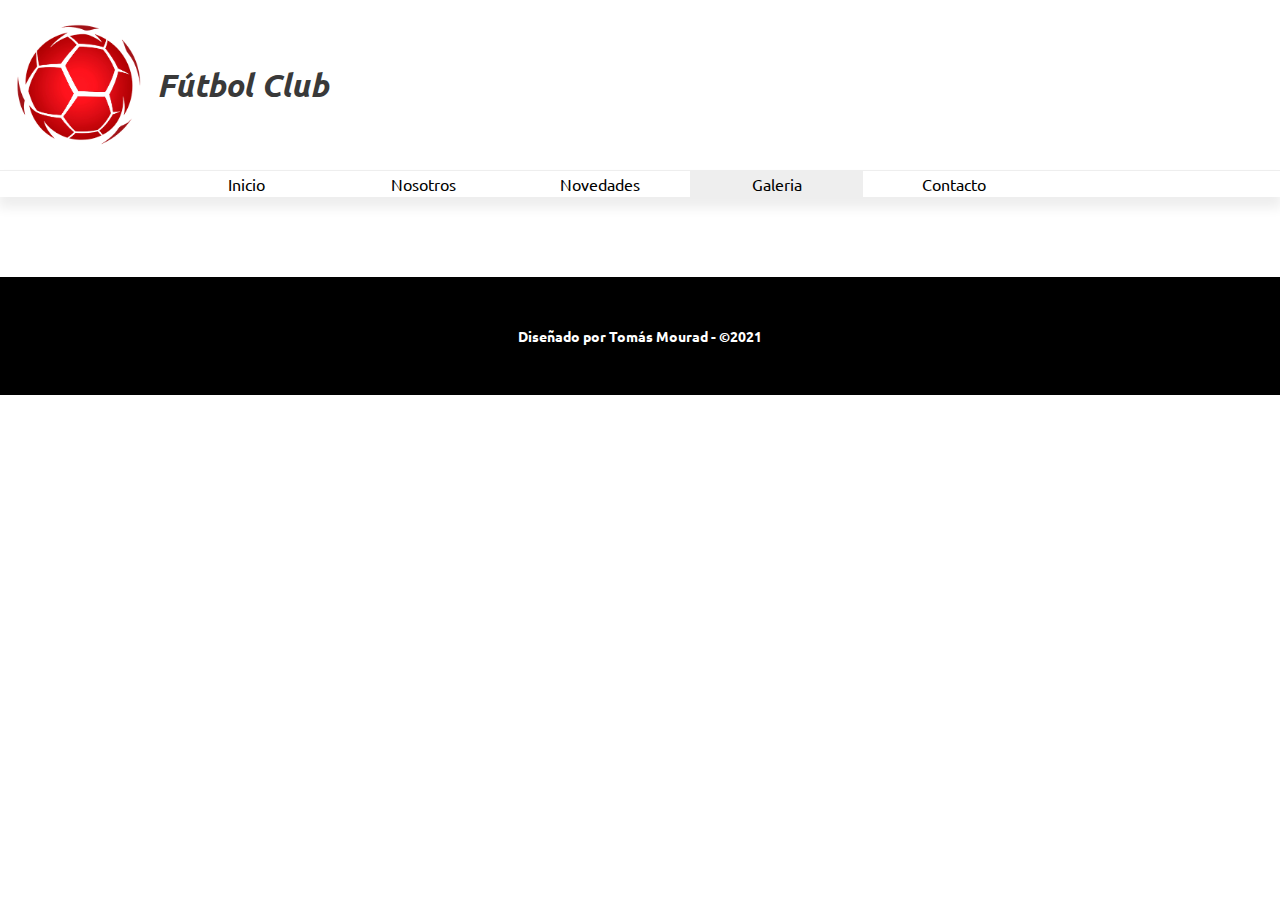
==== galeria.html @ 512a6094 "Armado 2 secciones" ====
<!DOCTYPE html>
<html lang="en">

<head>
    <meta charset="UTF-8">
    <meta http-equiv="X-UA-Compatible" content="IE=edge">
    <meta name="viewport" content="width=device-width, initial-scale=1.0">
    <title>Fútbol Club</title>
    <link href="https://cdn.jsdelivr.net/npm/bootstrap@5.0.1/dist/css/bootstrap.min.css" rel="stylesheet" integrity="sha384-+0n0xVW2eSR5OomGNYDnhzAbDsOXxcvSN1TPprVMTNDbiYZCxYbOOl7+AMvyTG2x" crossorigin="anonymous">
    <link rel="preconnect" href="https://fonts.gstatic.com">
    <link href="https://fonts.googleapis.com/css2?family=Ubuntu:wght@300;400;700&display=swap" rel="stylesheet">
    <link rel="stylesheet" href="css/normalize.css">
    <link rel="stylesheet" href="css/estilos.css">
</head>

<body>

    <!-- Header -->
    <header>

        <img src="img/logo.png" width="125" alt="logo">
        <h1>Fútbol Club</h1>

    </header>

    <!-- Nav -->
    <nav>
        <div class="holder">
            <ul>
                <li><a href="index.html">Inicio</a></li>
                <li><a href="nosotros.html">Nosotros</a></li>
                <li><a href="novedades.html">Novedades</a></li>
                <li><a class="activo" href="galeria.html">Galeria</a></li>
                <li><a href="contacto.html">Contacto</a></li>
            </ul>
        </div>
    </nav>

    <!-- Main -->
    <main class="holder2">
    </main>

    <!-- Footer -->
    <footer>
        <h6 class="texto-footer">
            Diseñado por Tomás Mourad - &copy;2021
        </h6>
    </footer>

    <script src="https://cdn.jsdelivr.net/npm/bootstrap@5.0.1/dist/js/bootstrap.bundle.min.js" integrity="sha384-gtEjrD/SeCtmISkJkNUaaKMoLD0//ElJ19smozuHV6z3Iehds+3Ulb9Bn9Plx0x4" crossorigin="anonymous"></script>
</body>

</html>
---- css/estilos.css ----
body{
    font-family: 'Ubuntu', sans-serif;
    font-size: 16px;
    line-height: 20px;
}

header{
    display: flex;
    align-items: center;
    padding: 1.5em 1em;
    border-bottom: 1px solid #eee;
}

header h1{
    display: inline-block;
    margin-left: 0.5em;
    font-style: italic;
    color: #393939;
}

nav{
    margin-bottom: 1em;
    box-shadow: 0px 9px 12px 2px #eee;
}

nav ul{
    list-style: none;
    margin: 0;
    padding: 0;
}

nav ul li{
    display: inline-block;
    width: 18%;
}

nav ul li a{
    color: black;
    text-decoration: none;
    text-align: center;
    display: block;
    padding: 0.2em 0.4em;
}

nav ul li a:hover{
    background-color: #eee;
}

.holder{
    max-width: 960px;
    margin: 0 auto;
}

.holder2{
    max-width: 1280px;
    margin: 0 auto;
}

.activo{
    background: #eee;
}

footer{
    background: black;
    color: white;
    clear: both;
    display: flex;
    padding: 1em 0;
    align-items: center;
    justify-content: center;
    margin-top: 5em;
}

.texto-footer{
    padding: 0;
}

.texto-footer{
    font-size: 14px;
}

.home{
    display: flex;
    align-items: center;
    margin: 3em 0;
    overflow: hidden;
}

.homeimg{
    width: 40%;
    float: left;
    border-radius: 10px;
    border: 3px solid #eee;
}

.bienvenidos{
    width: 60%;
    float: right;
    padding: 1em;
}

.bienvenidos h2{
    font-size: 2em;
    font-weight: 700;
    margin-bottom: 15px;
}

.bienvenidos p{
    text-align: justify;
}

.homeimg, .bienvenidos{
    box-sizing: border-box;
}

.home-sep{
    background-image:linear-gradient(to right, hsla(0, 0%, 0%, 0.5), hsla(120, 82%, 33%, 0.5)), url(../img/index/home-sep.jpg);
    height: 200px;
    display: flex;
    align-items: center;
    justify-content: center;
    margin: 7em 0;
    box-shadow: 0 0 1em black;
    overflow: hidden;
    background-attachment: fixed;
    background-repeat:no-repeat;
    background-size: cover;
    background-position: center;
}

.home-sep h3{
    color: #fff;
    font-size: 40px;
    font-weight: 600;
    text-shadow: 0 0 1em #fff;
}

.noticias-r{
    display: flex;
    align-items: center;
    justify-content: center;
    font-weight: 600;
}

.noti-r .col{
    transition: all 0.3s ease-in-out;
}

.noti-r .col:hover{
    transform: scale(1.1);
}

/* Seccion Nosotros */

main h2{
    font-size: 2em;
    font-weight: 700;
    margin: 1em 0 0.5em;
}

.parrafos .parrafo1,
.parrafos .parrafo2{
    box-sizing: border-box;
    display:block;
    overflow: hidden;
    margin-bottom: 3em;
    align-items: center;
}

.parrafos .parrafo1 p{
    width: 75%;
    float: left;
    padding: 3em 1.5em 0 0;
    text-align: justify;
}

.parrafos .parrafo1 img{
    width: 25%;
    float: right;
    border-radius: 5px;
    border: 5px solid #eee;
}

.parrafos .parrafo2 p{
    width: 75%;
    float: right;
    padding: 3em 0 0 1.5em;
    text-align: justify;
}

.parrafos .parrafo2 img{
    width: 25%;
    float: left;
    border-radius: 5px;
    border: 5px solid #eee;
}

.parrafos .parrafo3{
    text-align: justify;
}
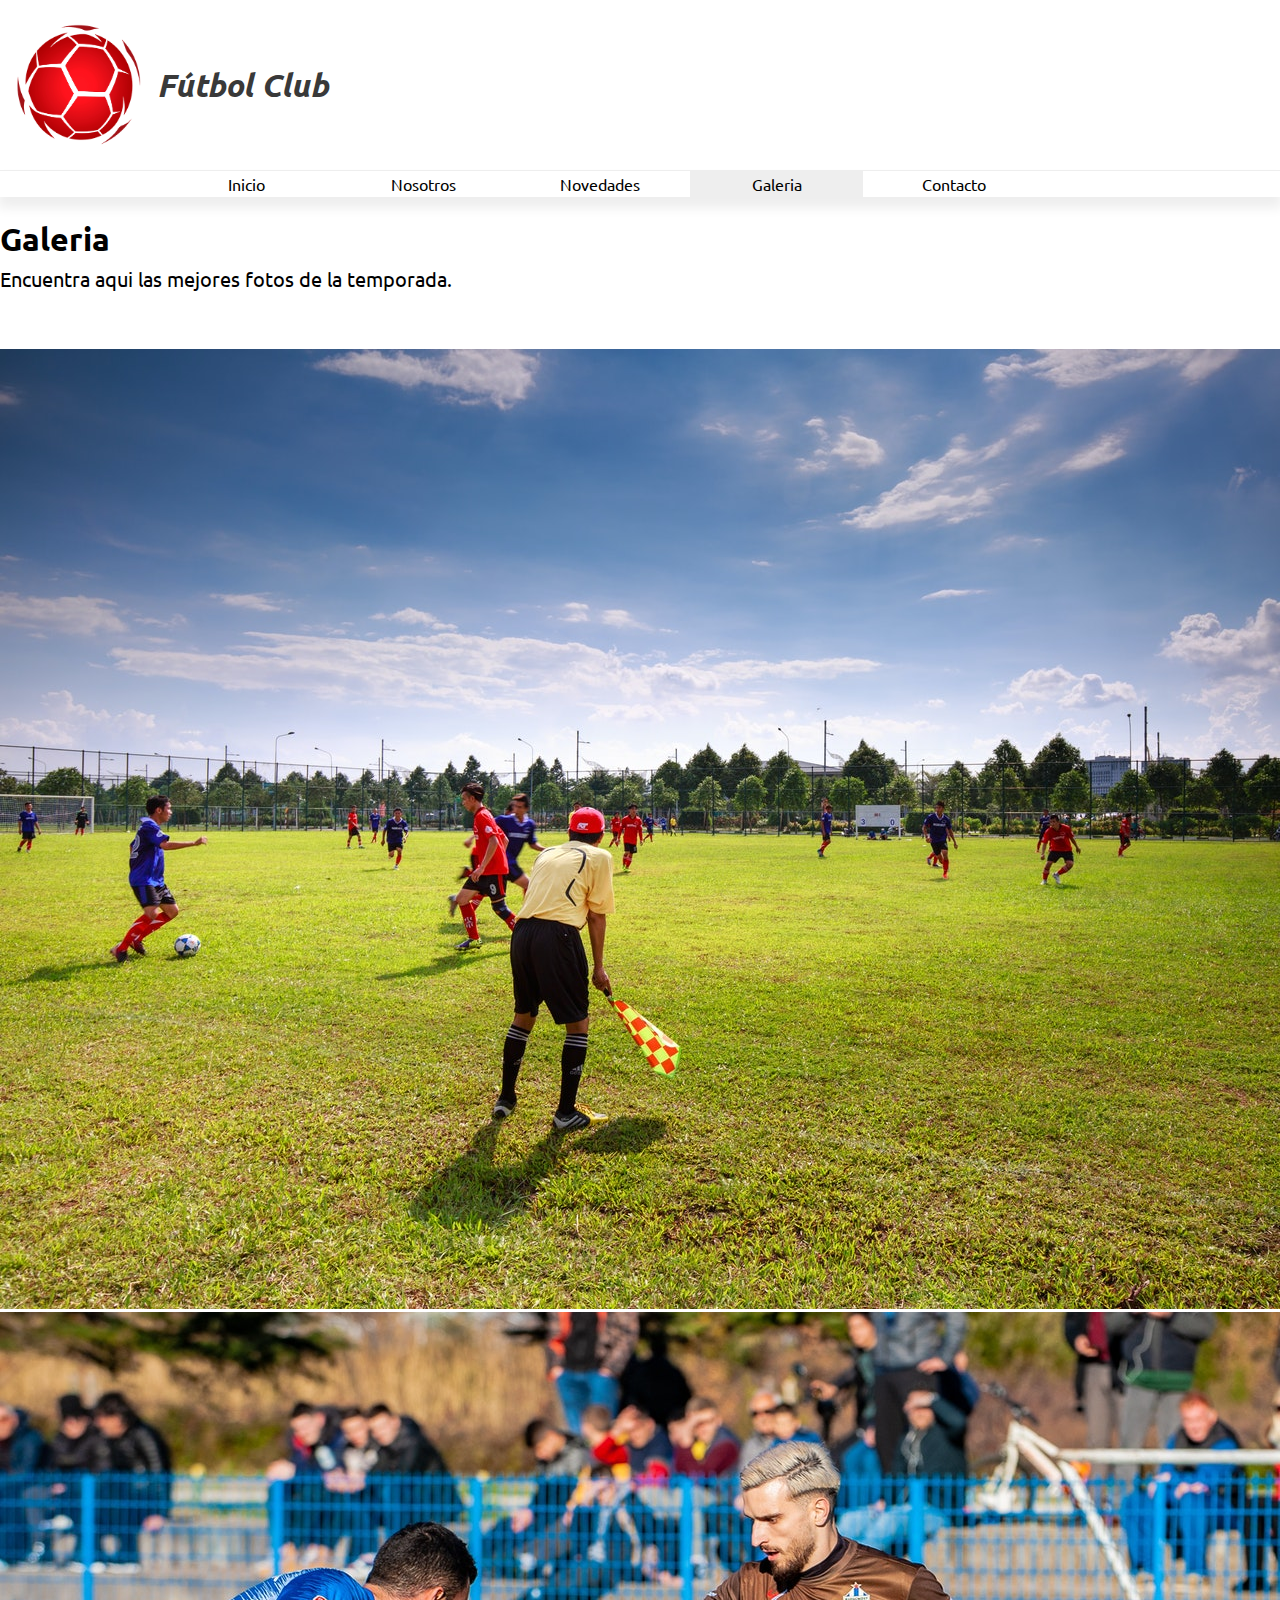
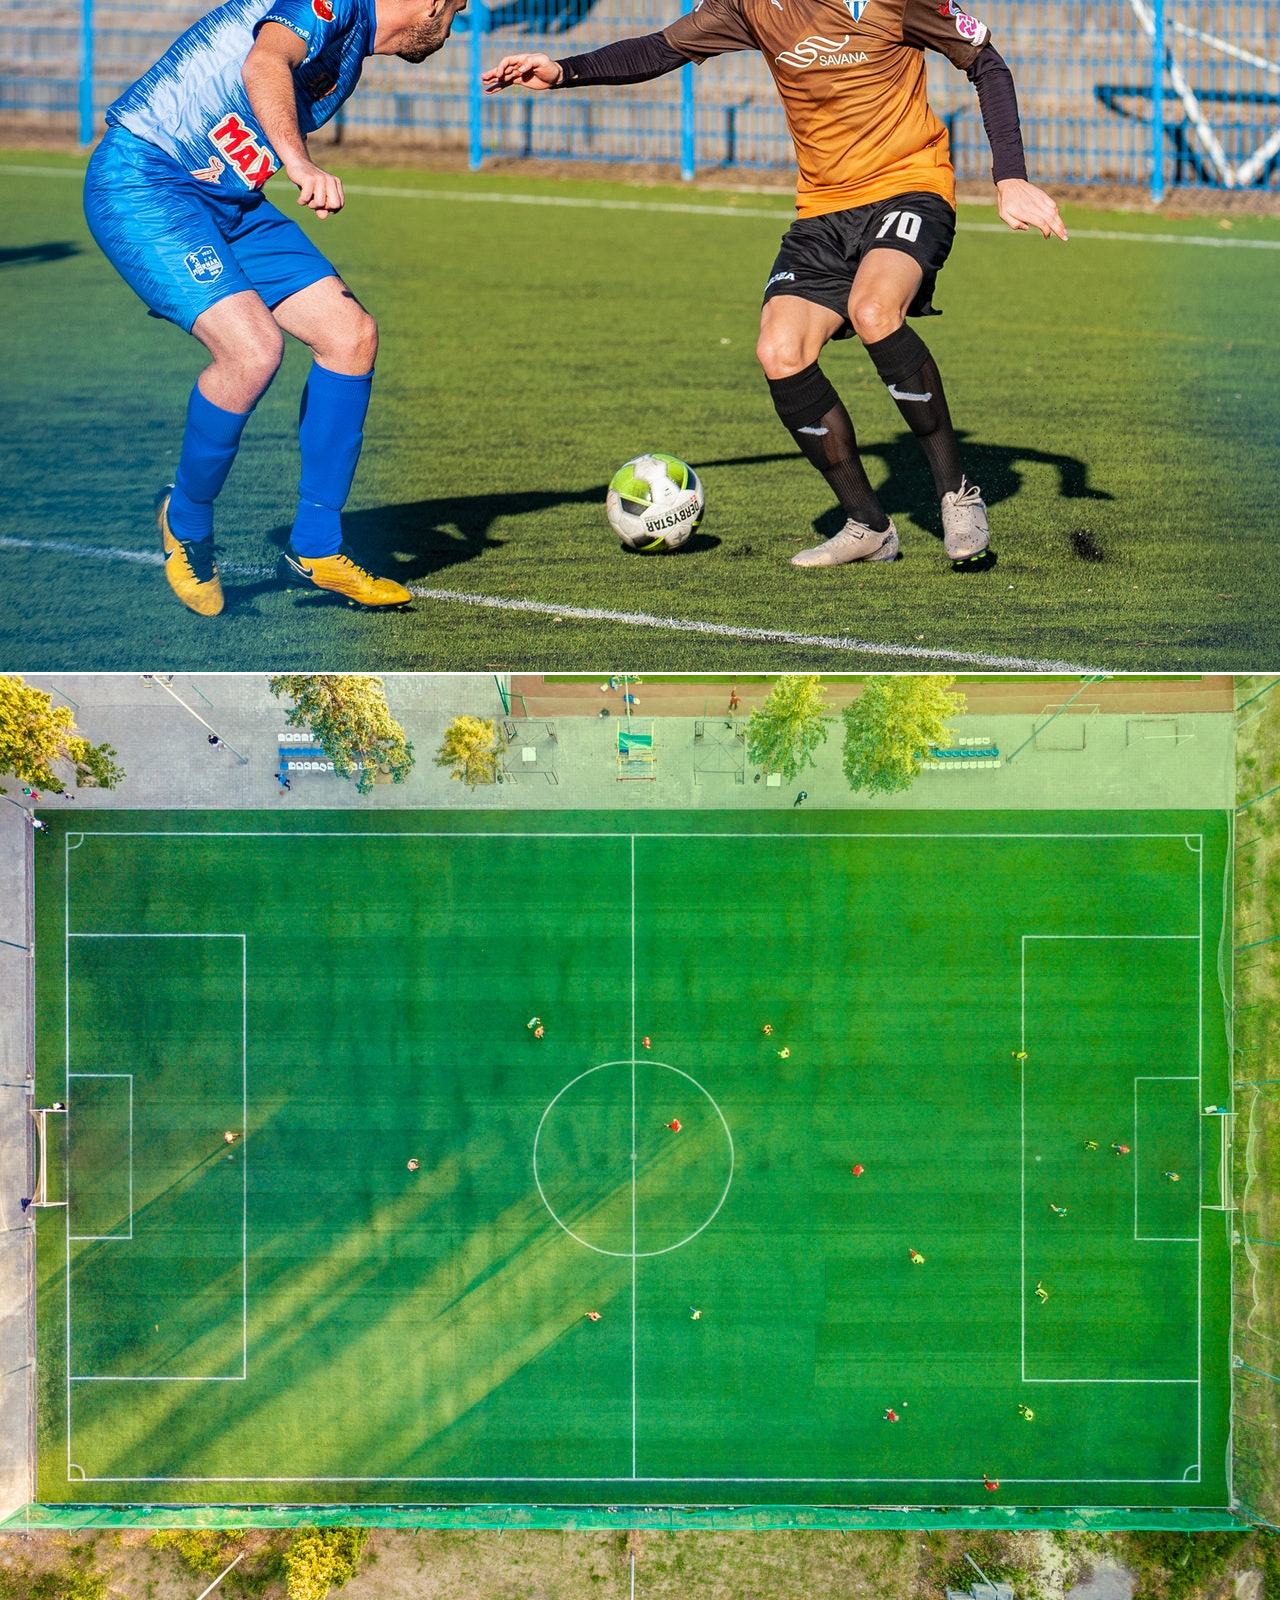
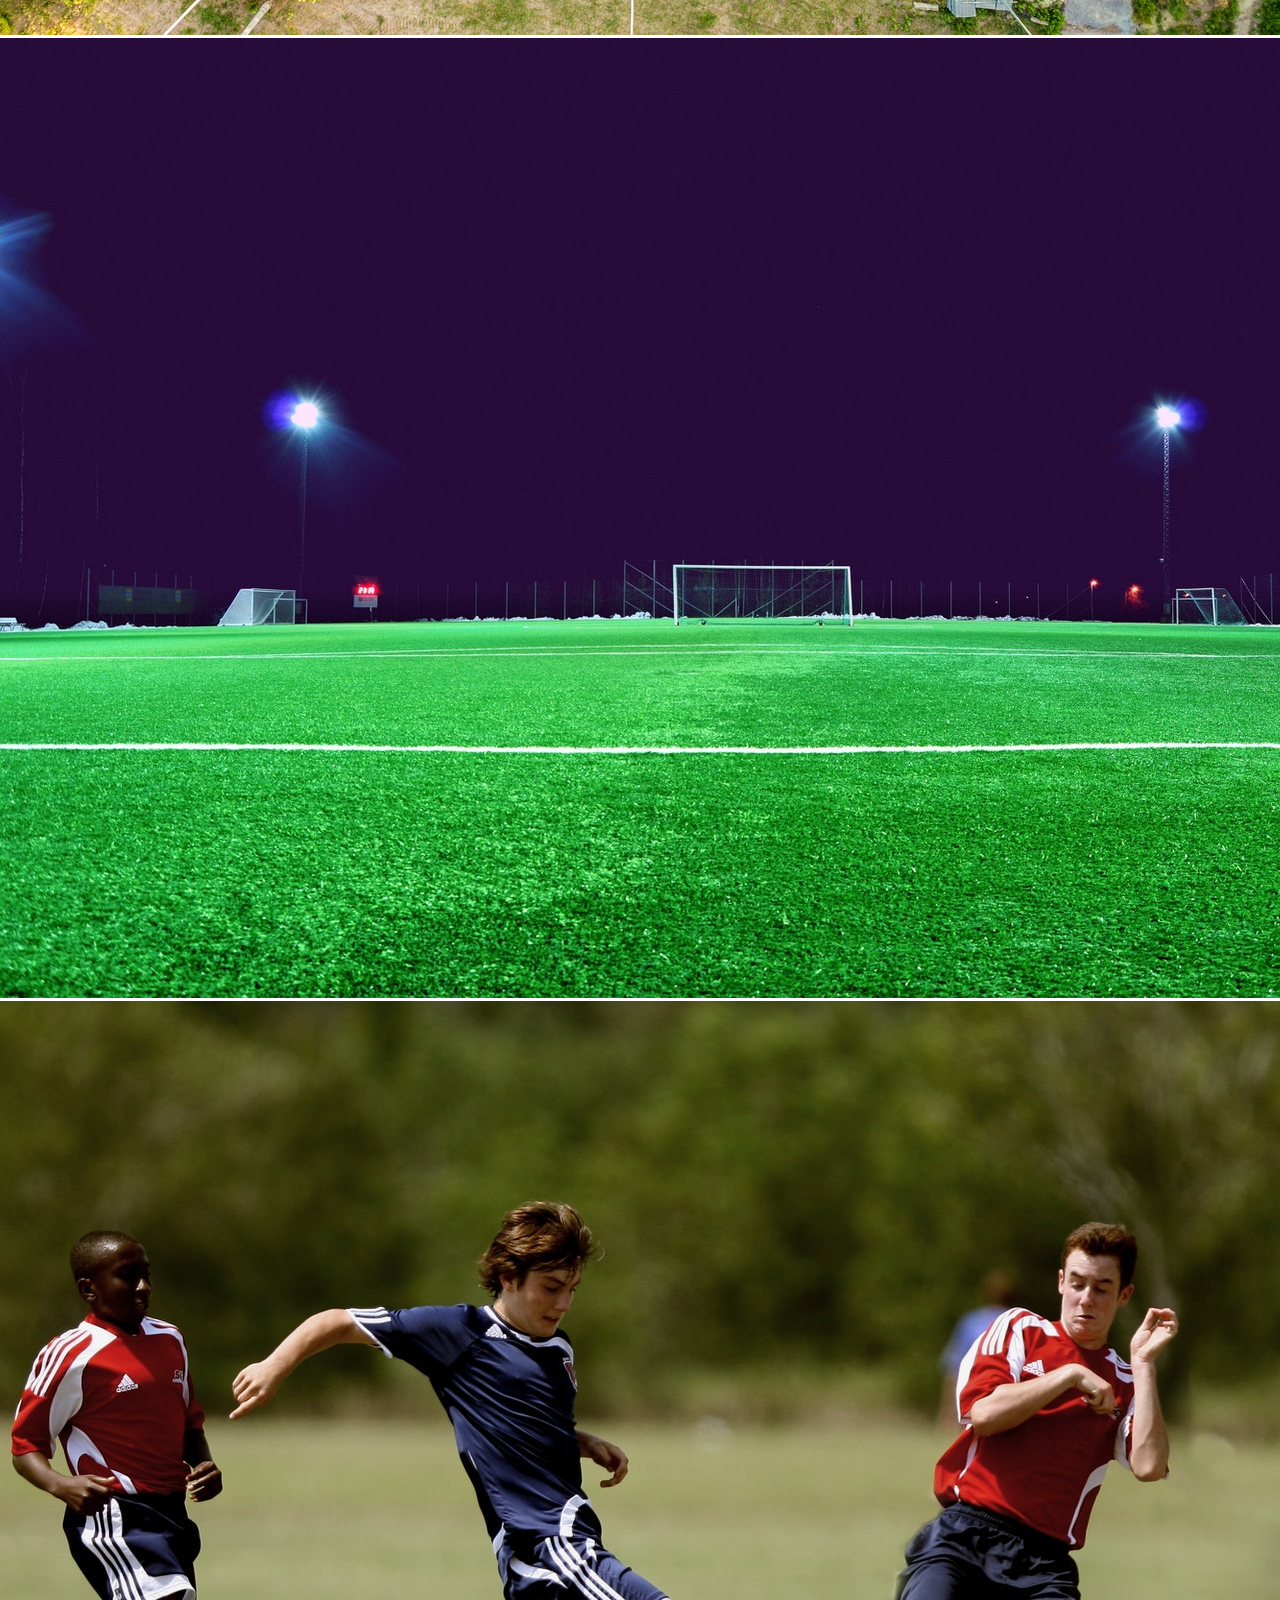
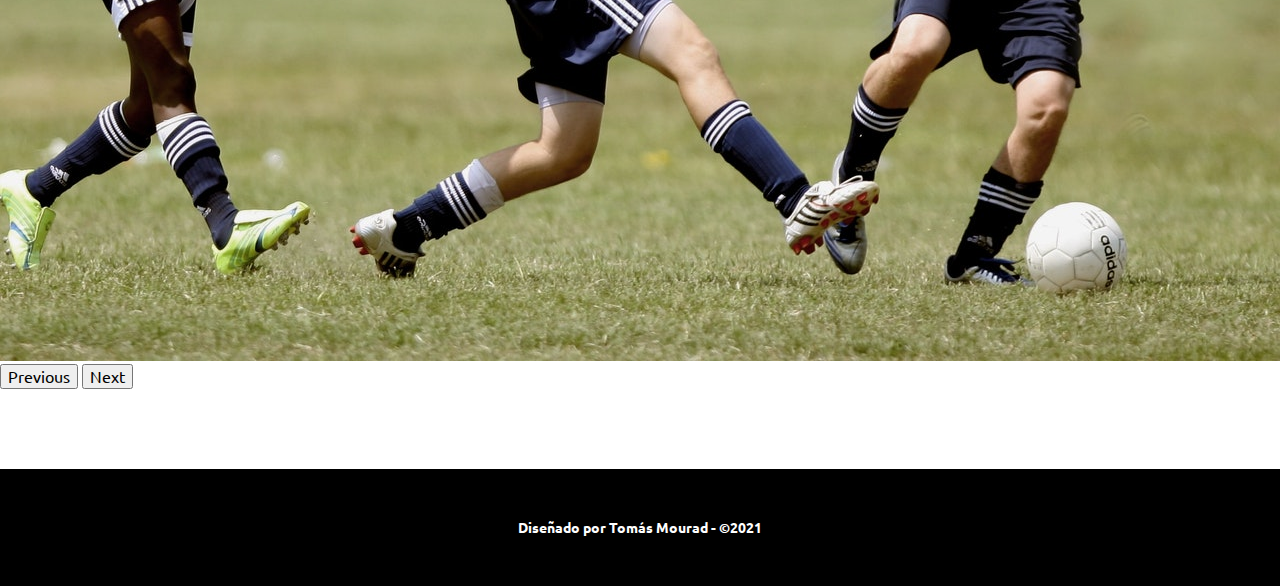
==== commit c17f0858: "Secciones Terminadas" ====
--- a/galeria.html
+++ b/galeria.html
@@ -38,6 +38,35 @@
 
     <!-- Main -->
     <main class="holder2">
+        <h2>Galeria</h2>
+        <p class="texto-galeria">Encuentra aqui las mejores fotos de la temporada.</p>
+        <div id="carouselExampleControls" class="carousel slide" data-bs-ride="carousel">
+            <div class="carousel-inner shadow bg-body rounded-3">
+              <div class="carousel-item active">
+                <img src="img/galeria/carousel01.jpg" class="d-block w-100" alt="...">
+              </div>
+              <div class="carousel-item">
+                <img src="img/galeria/carousel02.jpg" class="d-block w-100" alt="...">
+              </div>
+              <div class="carousel-item">
+                <img src="img/galeria/carousel03.jpg" class="d-block w-100" alt="...">
+              </div>
+              <div class="carousel-item">
+                <img src="img/galeria/carousel04.jpg" class="d-block w-100" alt="...">
+              </div>
+              <div class="carousel-item">
+                <img src="img/galeria/carousel05.jpg" class="d-block w-100" alt="...">
+              </div>
+            </div>
+            <button class="carousel-control-prev" type="button" data-bs-target="#carouselExampleControls" data-bs-slide="prev">
+              <span class="carousel-control-prev-icon  btn-outline-secondary rounded-circle" aria-hidden="true"></span>
+              <span class="visually-hidden">Previous</span>
+            </button>
+            <button class="carousel-control-next" type="button" data-bs-target="#carouselExampleControls" data-bs-slide="next">
+              <span class="carousel-control-next-icon btn-outline-secondary rounded-circle" aria-hidden="true"></span>
+              <span class="visually-hidden">Next</span>
+            </button>
+          </div>
     </main>
 
     <!-- Footer -->
--- a/css/estilos.css
+++ b/css/estilos.css
@@ -56,6 +56,14 @@
     margin: 0 auto;
 }
 
+.left{
+    float: left;
+}
+
+.right{
+    float: right;
+}
+
 .activo{
     background: #eee;
 }
@@ -78,6 +86,8 @@
 .texto-footer{
     font-size: 14px;
 }
+
+/* Seccion Home */
 
 .home{
     display: flex;
@@ -150,6 +160,8 @@
     transform: scale(1.1);
 }
 
+/* Fin Home */
+
 /* Seccion Nosotros */
 
 main h2{
@@ -197,4 +209,96 @@
 
 .parrafos .parrafo3{
     text-align: justify;
-}+}
+
+/* Fin Nosotros */
+
+/* Seccion Novedades */
+
+.novedades h3{
+    font-size: 30px;
+    font-weight: 500;
+    margin-top: 1em;
+}
+
+.novedades h4{
+    font-size: 20px;
+    margin-bottom: 1em;
+}
+
+/* Fin Novedades */
+
+
+/* Seccion Galeria */
+
+.texto-galeria{
+    font-size: 20px;
+    margin-bottom: 3em;
+}
+
+/* Fin Galeria */
+
+/* Seccion Contacto */
+
+.columna{
+    width: 50%;
+    box-sizing: border-box;
+    padding: 0.6em;
+}
+
+.columna.left{
+    border-right: 1px solid gray;
+}
+
+.columna.right ul li a img{
+    transition: 0.6s all ease-in-out;
+}
+
+ .columna.right ul{
+     list-style: none;
+     margin: 0;
+     padding: 0;
+ }
+
+.columna.right ul li a img{
+    width: 50px;
+    margin: 0.5em 0;
+}
+
+.columna.right ul li a img:hover{
+    transform: rotate(1turn);
+}
+
+.formulario label{
+    vertical-align: top;
+    width: 20%;
+    display: inline-block;
+}
+
+.formulario input,
+.formulario textarea{
+    background-color: #ddd;
+    border-radius: 5px;
+    border: 1px solid #999;
+    padding: 0.4em 0.6em;
+    font-size: 0.8em;
+    width: 70%;
+}
+
+.formulario input[type="submit"]{
+    background-color: #eb3939;
+    box-shadow: 0 0 10px rgba(0,0,0,0.4);
+    color: white;
+    font-size: 1em;
+    width: auto;
+    cursor: pointer;
+}
+
+.formulario textarea{
+    height: 10em;
+    resize: none;
+}
+
+.formulario .acciones{
+    text-align: center;
+}
